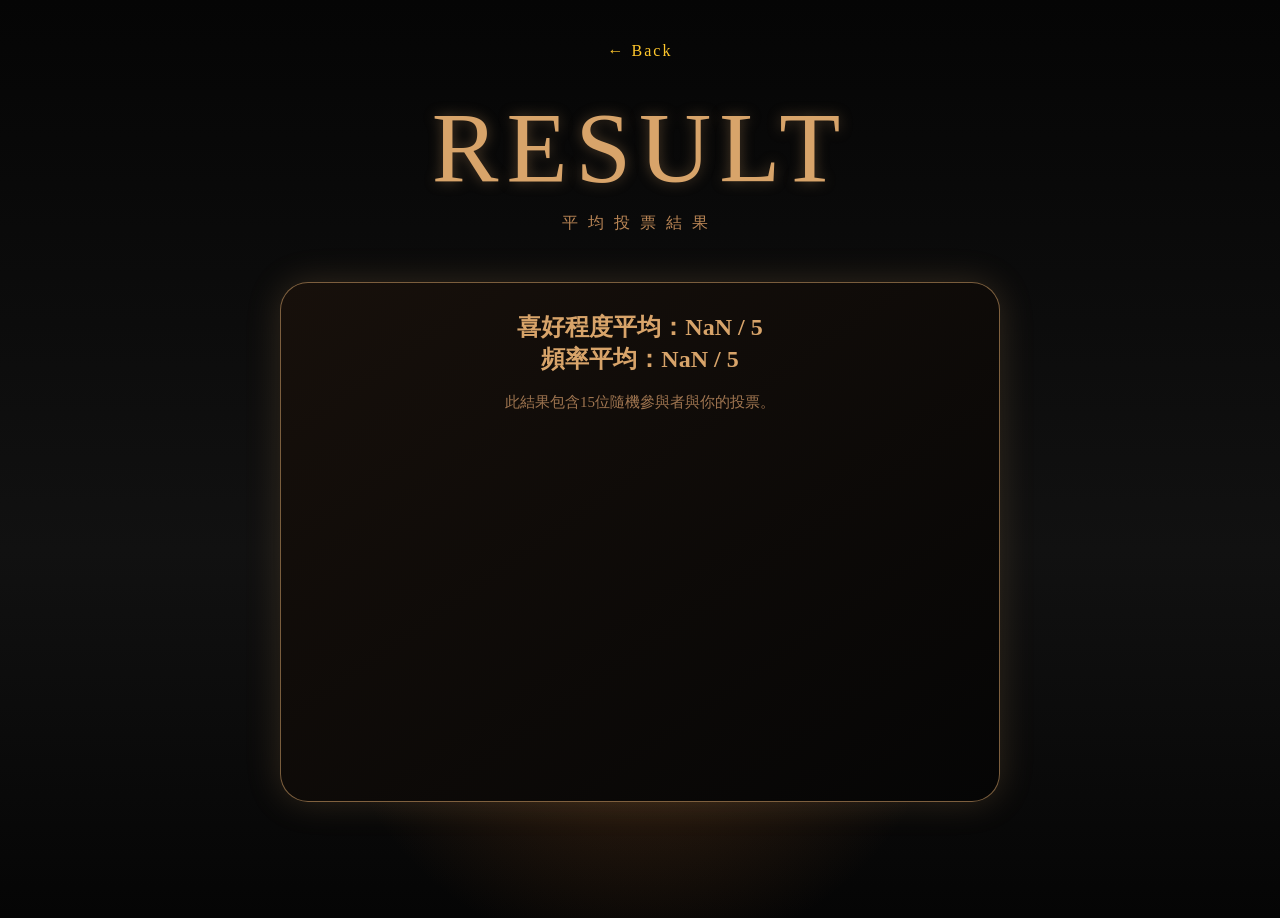
==== result.html @ 75d1eb9c "Add files via upload" ====
<!DOCTYPE html>
<html lang="zh-Hant">
<head>
  <meta charset="UTF-8" />
  <meta name="viewport" content="width=device-width, initial-scale=1.0" />
  <title>平均結果</title>
  <link rel="stylesheet" href="vote.css" />
</head>
<body>
  <main class="page">
    <a href="vote.html" class="back">← Back</a>

    <section class="title">
      <h1>RESULT</h1>
      <p>平均投票結果</p>
    </section>

    <section class="vote-card">
      <h2 id="avgLike">喜好程度平均：</h2>
      <h2 id="avgFreq">頻率平均：</h2>
      <p class="hint">此結果包含15位隨機參與者與你的投票。</p>
    </section>
  </main>

  <script>
    const votes = JSON.parse(localStorage.getItem("votes")) || [];
    const myVote = JSON.parse(localStorage.getItem("myVote"));

    const allVotes = myVote ? [...votes, myVote] : votes;

    const avgLike = allVotes.reduce((sum, v) => sum + v.like, 0) / allVotes.length;
    const avgFreq = allVotes.reduce((sum, v) => sum + v.freq, 0) / allVotes.length;

    document.getElementById("avgLike").textContent =
      `喜好程度平均：${avgLike.toFixed(2)} / 5`;

    document.getElementById("avgFreq").textContent =
      `頻率平均：${avgFreq.toFixed(2)} / 5`;
  </script>
</body>
</html>
---- vote.css ----
* {
  box-sizing: border-box;
  margin: 0;
  padding: 0;
}

body {
  min-height: 100vh;
  background:
    radial-gradient(circle at 50% 70%, rgba(170, 95, 35, 0.35), transparent 35%),
    linear-gradient(180deg, #050505 0%, #111 60%, #050505 100%);
  color: #d8a46a;
  font-family: Georgia, "Noto Serif TC", serif;
}

.page {
  width: min(1000px, 90vw);
  margin: 0 auto;
  padding: 42px 0 80px;
  text-align: center;
}

.back {
  display: inline-block;
  color: #ffc72c;
  text-decoration: none;
  margin-bottom: 30px;
  letter-spacing: 2px;
}

.title h1 {
  font-size: clamp(48px, 8vw, 100px);
  letter-spacing: 8px;
  font-weight: 400;
  text-shadow: 0 0 14px rgba(216, 164, 106, 0.35);
}

.title p {
  margin-top: 8px;
  letter-spacing: 10px;
  color: #b98555;
}

.vote-card {
  position: relative;
  width: min(720px, 92vw);
  height: 520px;
  margin: 48px auto 36px;
  padding: 28px;
  border: 1px solid rgba(216, 164, 106, 0.55);
  border-radius: 28px;
  background: linear-gradient(145deg, #17100b, #050505);
  box-shadow: 0 0 35px rgba(216, 164, 106, 0.18);
}

.vote-pole {
  position: relative;
  width: 100%;
  height: 390px;
  border: 1px solid rgba(255, 199, 44, 0.6);
  background:
    linear-gradient(rgba(255,255,255,0.055) 1px, transparent 1px),
    linear-gradient(90deg, rgba(255,255,255,0.055) 1px, transparent 1px),
    radial-gradient(circle at center, rgba(216, 164, 106, 0.12), transparent 55%);
  background-size: 100% 20%, 10% 100%, 100% 100%;
  border-radius: 18px;
  cursor: crosshair;
  overflow: hidden;
}

.center-line-x,
.center-line-y {
  position: absolute;
  background: rgba(255, 199, 44, 0.45);
}

.center-line-x {
  left: 0;
  top: 50%;
  width: 100%;
  height: 1px;
}

.center-line-y {
  top: 0;
  left: 50%;
  width: 1px;
  height: 100%;
}

.dot {
  position: absolute;
  width: 11px;
  height: 11px;
  border-radius: 50%;
  background: #d8a46a;
  box-shadow: 0 0 12px rgba(216, 164, 106, 0.8);
  transform: translate(-50%, -50%);
}

.my-dot {
  width: 18px;
  height: 18px;
  background: #ffc72c;
  box-shadow: 0 0 20px rgba(255, 199, 44, 1);
  border: 2px solid white;
  z-index: 5;
}

.axis-label {
  position: absolute;
  color: #f2c99b;
  font-size: 16px;
  letter-spacing: 2px;
}

.y-label {
  left: -38px;
  top: 210px;
  transform: rotate(-90deg);
}

.x-label {
  bottom: -36px;
  left: 50%;
  transform: translateX(-50%);
}

.hint {
  margin-top: 18px;
  color: #9f7550;
  font-size: 15px;
}

.blob-button {
  display: inline-flex;
  align-items: center;
  justify-content: center;
  width: 230px;
  height: 120px;
  border-radius: 55% 45% 60% 40% / 45% 55% 45% 55%;
  background: linear-gradient(145deg, #2a211b, #050505);
  border: 1px solid rgba(216, 164, 106, 0.8);
  color: #f2c99b;
  text-decoration: none;
  font-size: 22px;
  letter-spacing: 3px;
  box-shadow: 0 0 25px rgba(216, 164, 106, 0.22);
  transition: 0.25s;
}

.blob-button:hover {
  transform: translateY(-6px) scale(1.05);
  color: #ffc72c;
  box-shadow: 0 0 35px rgba(255, 199, 44, 0.35);
}
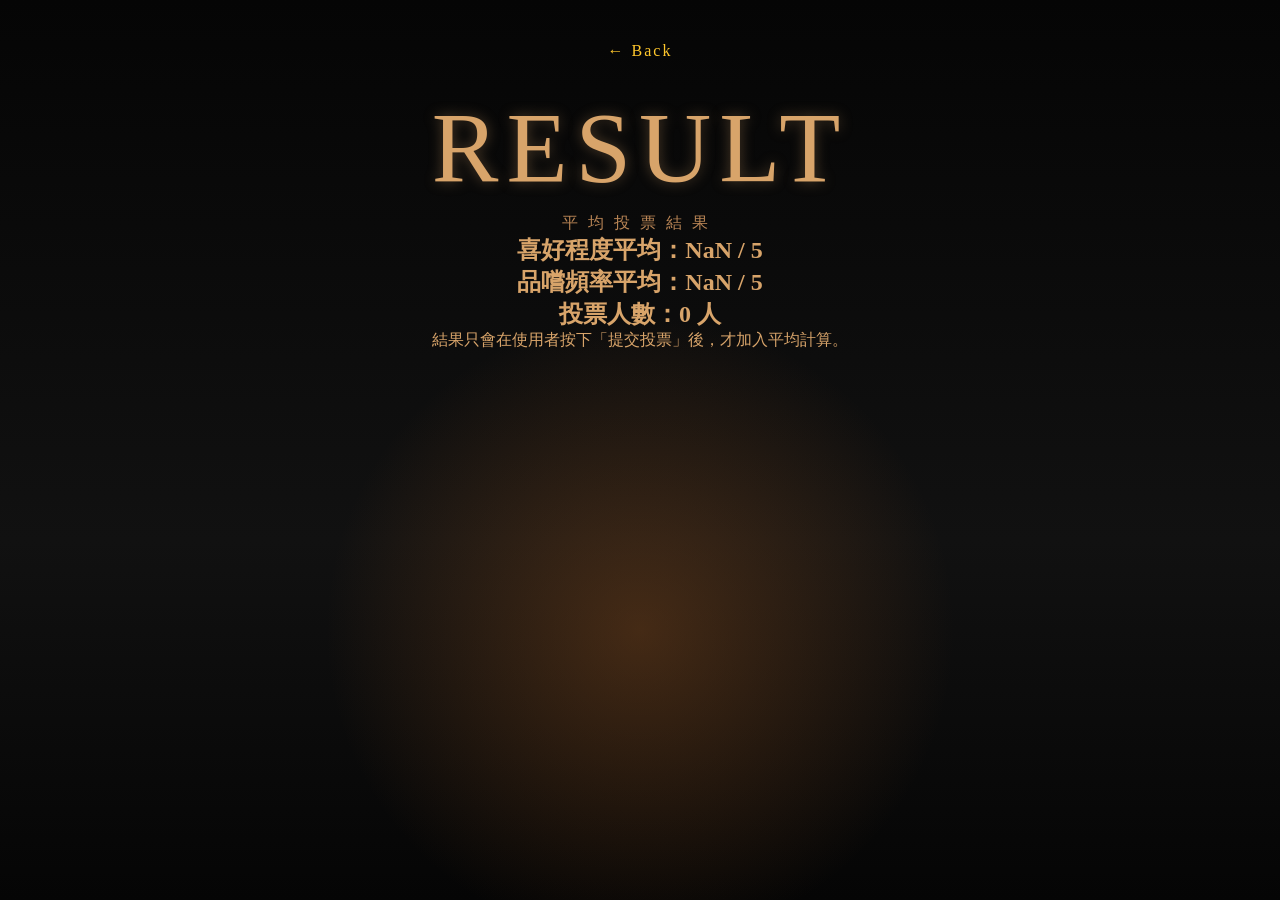
==== commit 83d795ad: "Update result.html" ====
--- a/result.html
+++ b/result.html
@@ -15,10 +15,11 @@
       <p>平均投票結果</p>
     </section>
 
-    <section class="vote-card">
+    <section class="result-box">
       <h2 id="avgLike">喜好程度平均：</h2>
-      <h2 id="avgFreq">頻率平均：</h2>
-      <p class="hint">此結果包含15位隨機參與者與你的投票。</p>
+      <h2 id="avgFreq">品嚐頻率平均：</h2>
+      <h2 id="count">投票人數：</h2>
+      <p>結果只會在使用者按下「提交投票」後，才加入平均計算。</p>
     </section>
   </main>
 
@@ -35,7 +36,10 @@
       `喜好程度平均：${avgLike.toFixed(2)} / 5`;
 
     document.getElementById("avgFreq").textContent =
-      `頻率平均：${avgFreq.toFixed(2)} / 5`;
+      `品嚐頻率平均：${avgFreq.toFixed(2)} / 5`;
+
+    document.getElementById("count").textContent =
+      `投票人數：${allVotes.length} 人`;
   </script>
 </body>
-</html>+</html>
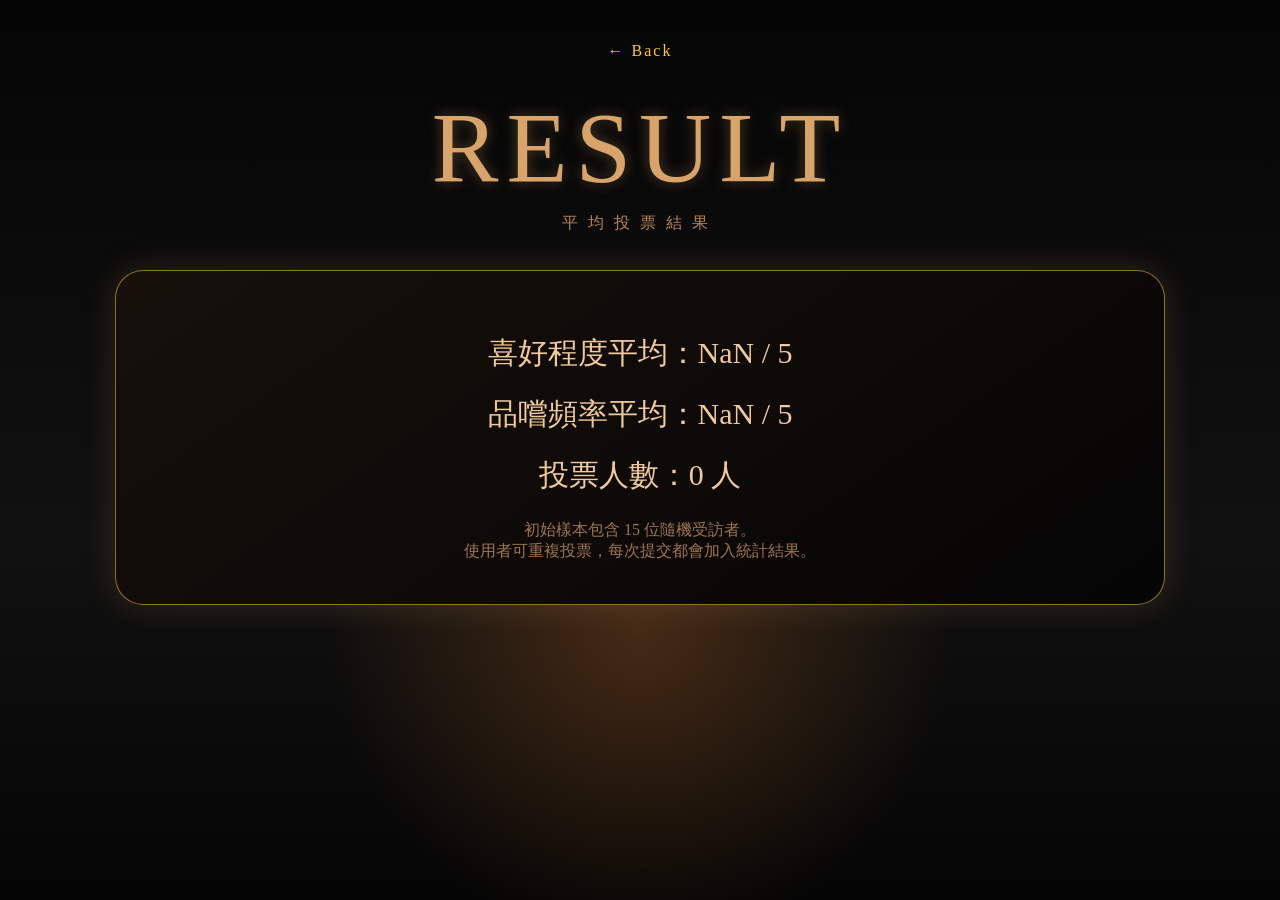
==== commit ca640069: "Add files via upload" ====
--- a/result.html
+++ b/result.html
@@ -1,14 +1,17 @@
 <!DOCTYPE html>
 <html lang="zh-Hant">
 <head>
-  <meta charset="UTF-8" />
-  <meta name="viewport" content="width=device-width, initial-scale=1.0" />
+  <meta charset="UTF-8">
+  <meta name="viewport" content="width=device-width, initial-scale=1.0">
   <title>平均結果</title>
-  <link rel="stylesheet" href="vote.css" />
+
+  <link rel="stylesheet" href="vote.css">
 </head>
 <body>
+
   <main class="page">
-    <a href="vote.html" class="back">← Back</a>
+
+    <a href="vote.html?keep=1" class="back">← Back</a>
 
     <section class="title">
       <h1>RESULT</h1>
@@ -16,21 +19,45 @@
     </section>
 
     <section class="result-box">
-      <h2 id="avgLike">喜好程度平均：</h2>
-      <h2 id="avgFreq">品嚐頻率平均：</h2>
-      <h2 id="count">投票人數：</h2>
-      <p>結果只會在使用者按下「提交投票」後，才加入平均計算。</p>
+
+      <h2 id="avgLike">
+        喜好程度平均：
+      </h2>
+
+      <h2 id="avgFreq">
+        品嚐頻率平均：
+      </h2>
+
+      <h2 id="count">
+        投票人數：
+      </h2>
+
+      <p>
+        初始樣本包含 15 位隨機受訪者。<br>
+        使用者可重複投票，每次提交都會加入統計結果。
+      </p>
+
     </section>
+
   </main>
 
   <script>
-    const votes = JSON.parse(localStorage.getItem("votes")) || [];
-    const myVote = JSON.parse(localStorage.getItem("myVote"));
 
-    const allVotes = myVote ? [...votes, myVote] : votes;
+    const votes =
+      JSON.parse(localStorage.getItem("votes")) || [];
 
-    const avgLike = allVotes.reduce((sum, v) => sum + v.like, 0) / allVotes.length;
-    const avgFreq = allVotes.reduce((sum, v) => sum + v.freq, 0) / allVotes.length;
+    const userVotes =
+      JSON.parse(localStorage.getItem("userVotes")) || [];
+
+    const allVotes = [...votes, ...userVotes];
+
+    const avgLike =
+      allVotes.reduce((sum, v) => sum + v.like, 0)
+      / allVotes.length;
+
+    const avgFreq =
+      allVotes.reduce((sum, v) => sum + v.freq, 0)
+      / allVotes.length;
 
     document.getElementById("avgLike").textContent =
       `喜好程度平均：${avgLike.toFixed(2)} / 5`;
@@ -40,6 +67,8 @@
 
     document.getElementById("count").textContent =
       `投票人數：${allVotes.length} 人`;
+
   </script>
+
 </body>
-</html>
+</html>
--- a/vote.css
+++ b/vote.css
@@ -14,7 +14,7 @@
 }
 
 .page {
-  width: min(1000px, 90vw);
+  width: min(1050px, 92vw);
   margin: 0 auto;
   padding: 42px 0 80px;
   text-align: center;
@@ -43,10 +43,9 @@
 
 .vote-card {
   position: relative;
-  width: min(720px, 92vw);
-  height: 520px;
+  width: min(760px, 92vw);
   margin: 48px auto 36px;
-  padding: 28px;
+  padding: 78px 54px 70px 80px;
   border: 1px solid rgba(216, 164, 106, 0.55);
   border-radius: 28px;
   background: linear-gradient(145deg, #17100b, #050505);
@@ -56,46 +55,93 @@
 .vote-pole {
   position: relative;
   width: 100%;
-  height: 390px;
-  border: 1px solid rgba(255, 199, 44, 0.6);
+  height: 400px;
+  border-left: 2px solid rgba(255, 199, 44, 0.85);
+  border-bottom: 2px solid rgba(255, 199, 44, 0.85);
   background:
     linear-gradient(rgba(255,255,255,0.055) 1px, transparent 1px),
     linear-gradient(90deg, rgba(255,255,255,0.055) 1px, transparent 1px),
     radial-gradient(circle at center, rgba(216, 164, 106, 0.12), transparent 55%);
   background-size: 100% 20%, 10% 100%, 100% 100%;
-  border-radius: 18px;
+  border-radius: 18px 18px 4px 4px;
   cursor: crosshair;
-  overflow: hidden;
-}
-
-.center-line-x,
-.center-line-y {
-  position: absolute;
-  background: rgba(255, 199, 44, 0.45);
-}
-
-.center-line-x {
+  overflow: visible;
+}
+
+.axis-x {
+  position: absolute;
   left: 0;
-  top: 50%;
+  bottom: 0;
   width: 100%;
   height: 1px;
-}
-
-.center-line-y {
-  top: 0;
+  background: rgba(255, 199, 44, 0.35);
+}
+
+.axis-y {
+  position: absolute;
   left: 50%;
+  bottom: 0;
   width: 1px;
   height: 100%;
+  background: rgba(255, 199, 44, 0.35);
+}
+
+.zero-line {
+  position: absolute;
+  left: 50%;
+  bottom: -8px;
+  width: 1px;
+  height: 16px;
+  background: #ffc72c;
 }
 
 .dot {
   position: absolute;
-  width: 11px;
-  height: 11px;
+  width: 16px;
+  height: 16px;
   border-radius: 50%;
+  transform: translate(-50%, -50%);
+  display: flex;
+  align-items: center;
+  justify-content: center;
+  font-size: 10px;
+  font-weight: bold;
+  color: #050505;
+  z-index: 4;
+}
+
+.dot-level-1 {
+  background: #9f7550;
+  box-shadow: 0 0 10px rgba(159, 117, 80, 0.7);
+}
+
+.dot-level-2 {
   background: #d8a46a;
-  box-shadow: 0 0 12px rgba(216, 164, 106, 0.8);
-  transform: translate(-50%, -50%);
+  box-shadow: 0 0 14px rgba(216, 164, 106, 0.8);
+}
+
+.dot-level-3 {
+  background: #ffc72c;
+  box-shadow: 0 0 18px rgba(255, 199, 44, 0.9);
+}
+
+.dot-level-4 {
+  background: #ff8c00;
+  box-shadow: 0 0 22px rgba(255, 140, 0, 0.9);
+}
+
+.dot-level-5 {
+  background: #ff3b1f;
+  box-shadow: 0 0 28px rgba(255, 59, 31, 1);
+}
+
+.preview-dot {
+  width: 22px;
+  height: 22px;
+  background: #ffffff;
+  border: 3px solid #ffc72c;
+  box-shadow: 0 0 24px rgba(255, 199, 44, 1);
+  z-index: 9;
 }
 
 .my-dot {
@@ -107,29 +153,64 @@
   z-index: 5;
 }
 
-.axis-label {
+.axis-title {
   position: absolute;
   color: #f2c99b;
-  font-size: 16px;
-  letter-spacing: 2px;
-}
-
-.y-label {
-  left: -38px;
-  top: 210px;
+  font-size: 18px;
+  letter-spacing: 3px;
+}
+
+.y-title {
+  left: -20px;
+  top: 45%;
   transform: rotate(-90deg);
 }
 
-.x-label {
-  bottom: -36px;
+.x-title {
+  bottom: 15px;
+  left: 52%;
+  transform: translateX(-50%);
+}
+
+.hint {
+  position: absolute;
   left: 50%;
+  top: 24px;
   transform: translateX(-50%);
-}
-
-.hint {
-  margin-top: 18px;
+
   color: #9f7550;
-  font-size: 15px;
+  font-size: 12px;
+  line-height: 1.5;
+  letter-spacing: 0.5px;
+
+  width: 85%;
+  text-align: center;
+
+  white-space: normal;
+}
+
+.axis-number {
+  position: absolute;
+  color: #c99a67;
+  font-size: 13px;
+  pointer-events: none;
+}
+
+.x-number {
+  bottom: -28px;
+  transform: translateX(-50%);
+}
+
+.y-number {
+  left: -30px;
+  transform: translateY(50%);
+}
+
+.button-row {
+  display: flex;
+  justify-content: center;
+  gap: 28px;
+  flex-wrap: wrap;
 }
 
 .blob-button {
@@ -137,7 +218,7 @@
   align-items: center;
   justify-content: center;
   width: 230px;
-  height: 120px;
+  height: 118px;
   border-radius: 55% 45% 60% 40% / 45% 55% 45% 55%;
   background: linear-gradient(145deg, #2a211b, #050505);
   border: 1px solid rgba(216, 164, 106, 0.8);
@@ -147,10 +228,51 @@
   letter-spacing: 3px;
   box-shadow: 0 0 25px rgba(216, 164, 106, 0.22);
   transition: 0.25s;
+  cursor: pointer;
+  font-family: Georgia, "Noto Serif TC", serif;
 }
 
 .blob-button:hover {
   transform: translateY(-6px) scale(1.05);
   color: #ffc72c;
   box-shadow: 0 0 35px rgba(255, 199, 44, 0.35);
-}+}
+
+.result-box {
+  margin-top: 36px;
+  padding: 42px;
+  border: 1px solid rgba(255, 199, 44, 0.55);
+  border-radius: 28px;
+  background: linear-gradient(145deg, #17100b, #050505);
+  box-shadow: 0 0 35px rgba(216, 164, 106, 0.18);
+}
+
+.result-box h2 {
+  margin: 20px 0;
+  font-size: 30px;
+  font-weight: 400;
+  color: #f2c99b;
+}
+
+.result-box p {
+  margin-top: 24px;
+  color: #9f7550;
+}
+
+@media (max-width: 700px) {
+  .vote-card {
+    padding: 72px 34px 66px 58px;
+  }
+
+  .vote-pole {
+    height: 330px;
+  }
+
+  .hint {
+    font-size: 13px;
+  }
+
+  .y-title {
+    left: 4px;
+  }
+}
